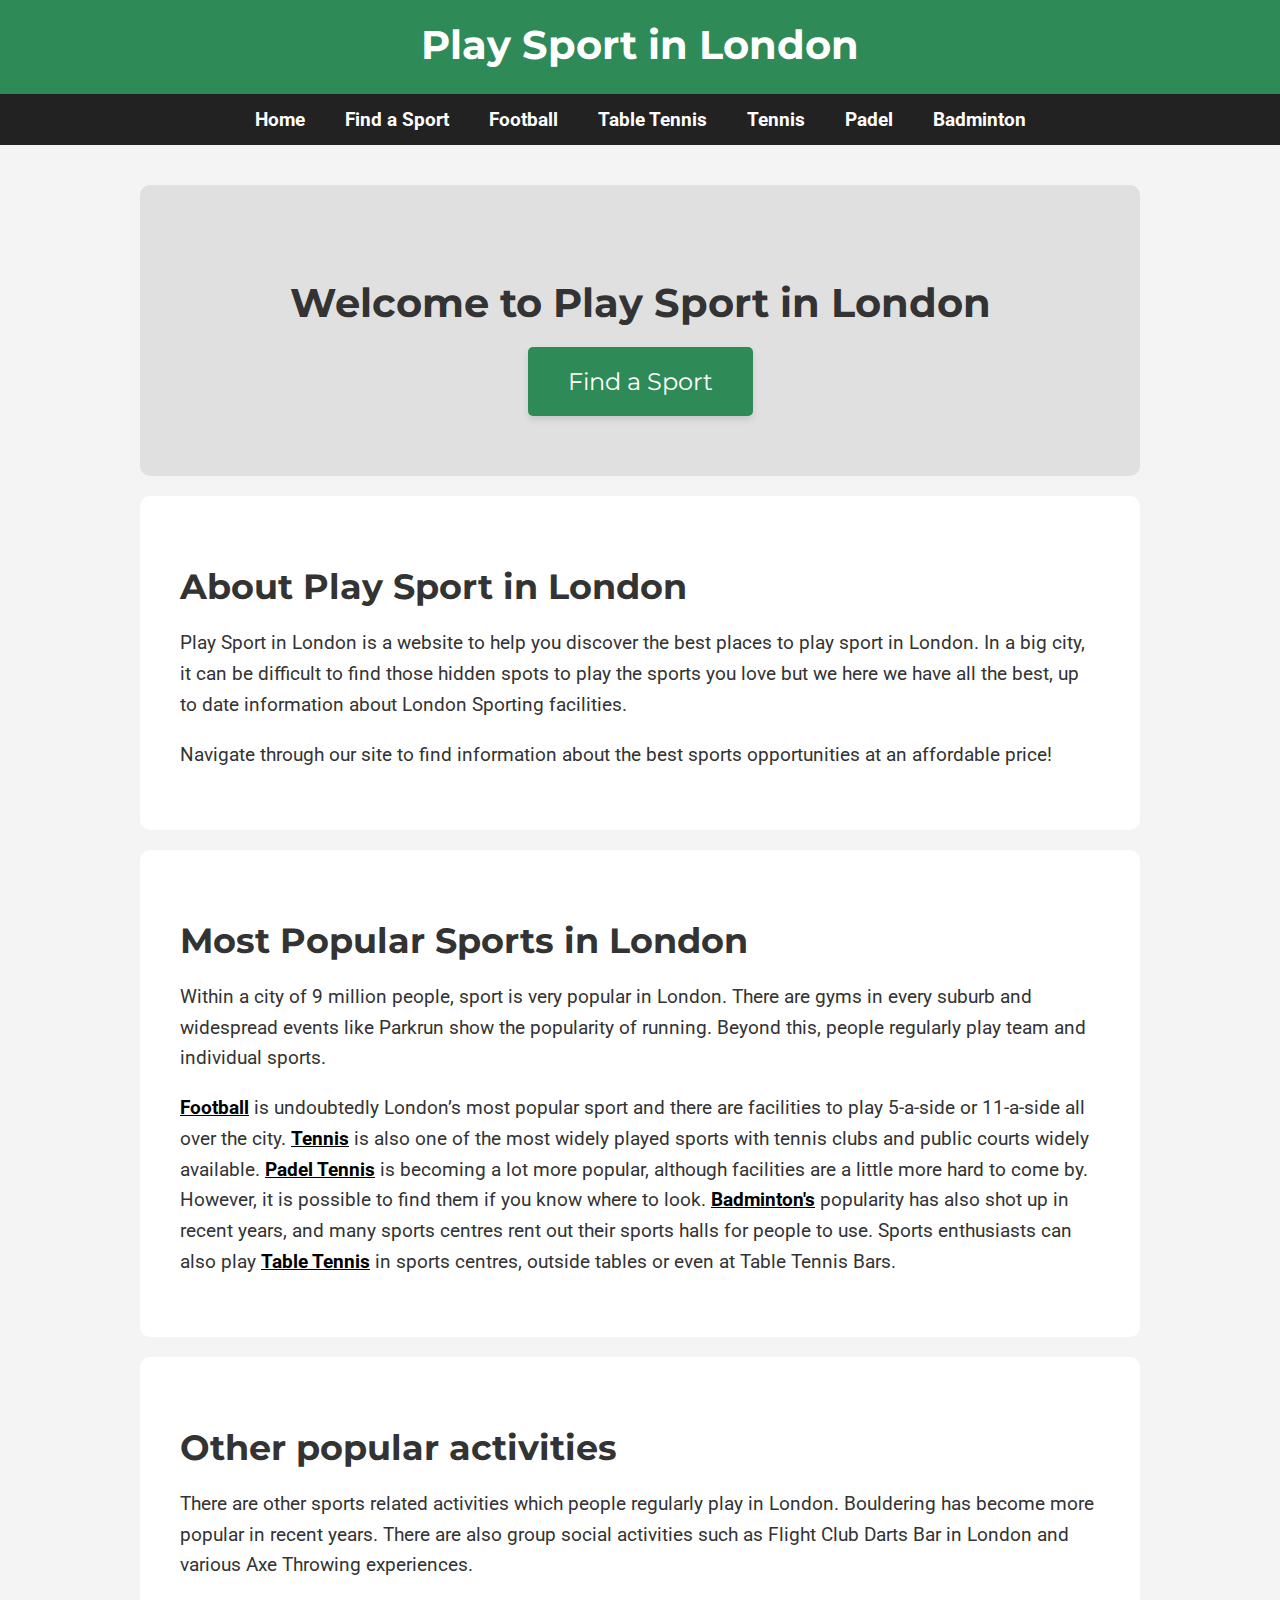
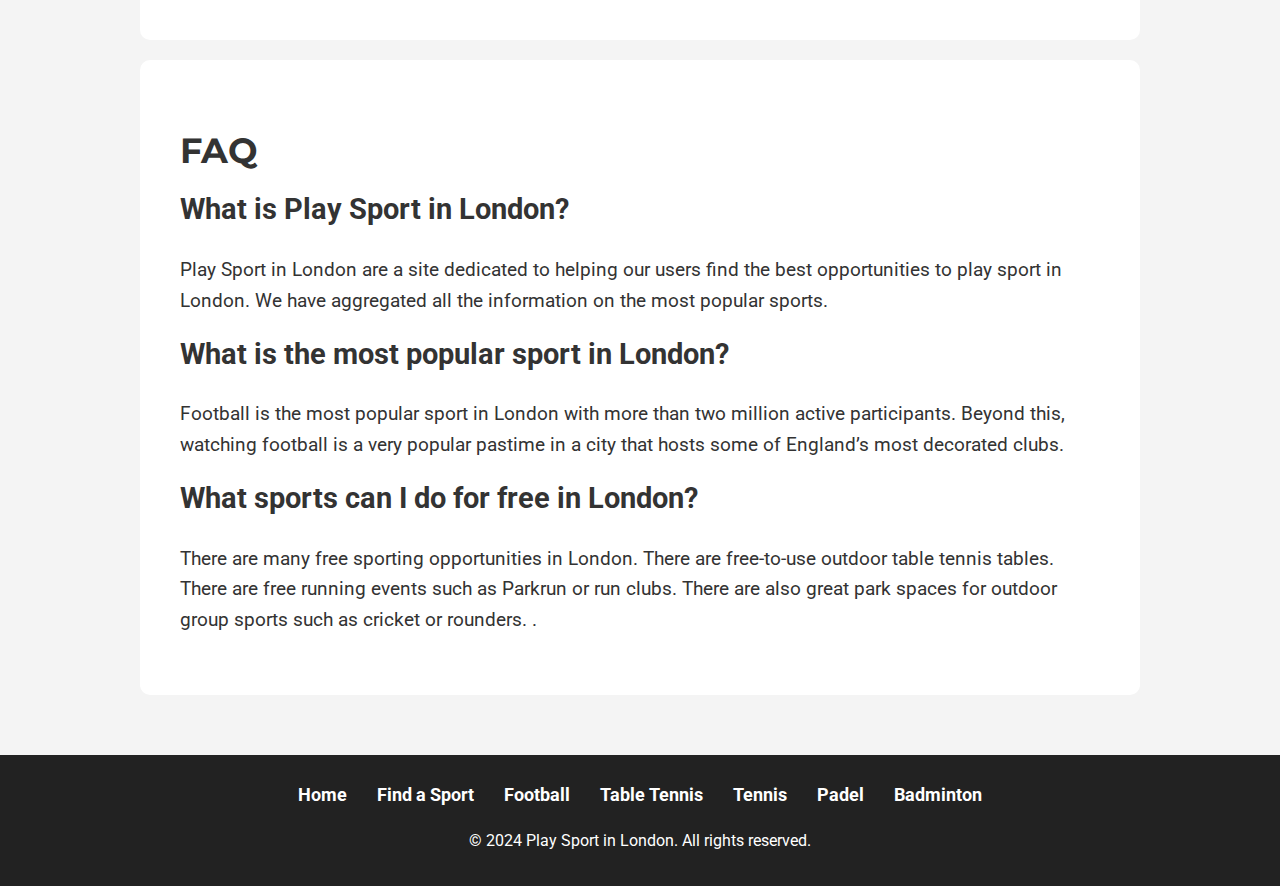
==== index.html @ 0d844ed5 "Update index.html" ====
<!DOCTYPE html>
<html lang="en">
<head>
    <meta charset="UTF-8">
    <meta name="viewport" content="width=device-width, initial-scale=1.0">
    <meta name="description" content="Discover the best sports activities in London with Play Sport in London. From football to tennis, find everything you need here.">
    <title>Play Sport in London</title>
    <link href="https://fonts.googleapis.com/css2?family=Montserrat:wght@400;700&family=Roboto:wght@300;400&display=swap" rel="stylesheet">
    <link rel="stylesheet" href="styles.css">
    <meta charset="UTF-8">
    <meta name="viewport" content="width=device-width, initial-scale=1.0">
    <title>Profile Page</title>
    <link rel="stylesheet" href="styles.css">
    <link rel="icon" type="image/x-icon" href="imagesprofile.jpg.png">
     <script type="application/ld+json">
    {
    "@context": "https://schema.org",
    "@type": "Organization",
    "url": "https://www.playsportinlondon.com",
    "logo": "https://www.playsportinlondon.com/imagesprofile.jpg.png",
    "name": "Play Sport in London"
   }
  </script>
    <link rel="canonical" href="https://www.playsportinlondon.com/">
</head>
<body>
    <header>
        <h1>Play Sport in London</h1>
        <nav>
            <a href="index.html">Home</a>
            <a href="find-sport.html">Find a Sport</a>
            <a href="football.html">Football</a>
            <a href="table-tennis.html">Table Tennis</a>
            <a href="tennis.html">Tennis</a>
            <a href="padel.html">Padel</a>
            <a href="badminton.html">Badminton</a>
        </nav>
    </header>
    <main>
        <section class="hero">
            <h2>Welcome to Play Sport in London</h2>
            <button onclick="window.location.href='find-sport.html'">Find a Sport</button>
        </section>

        <section class="intro">
            <h2>About Play Sport in London</h2>
            <p> Play Sport in London is a website to help you discover the best places to play sport in London. In a big city, it can be difficult to find those hidden spots to play the sports you love but we here we have all the best, up to date information about London Sporting facilities.   </p>
            <p> Navigate through our site to find information about the best sports opportunities at an affordable price!</p>
        </section>

        <section class="popular-sports">
            <h2>Most Popular Sports in London</h2>
            <p> Within a city of 9 million people, sport is very popular in London. There are gyms in every suburb and widespread events like Parkrun show the popularity of running. Beyond this, people regularly play team and individual sports.</p>
            <p> <a href=football.html>Football</a> is undoubtedly London’s most popular sport and there are facilities to play 5-a-side or 11-a-side all over the city. <a href=tennis.html>Tennis</a> is also one of the most widely played sports with tennis clubs and public courts widely available. <a href=padel.html>Padel Tennis</a> is becoming a lot more popular, although facilities are a little more hard to come by. However, it is possible to find them if you know where to look. <a href=badminton.html>Badminton's</a> popularity has also shot up in recent years, and many sports centres rent out their sports halls for people to use. Sports enthusiasts can also play <a href=table-tennis.html>Table Tennis</a> in sports centres, outside tables or even at Table Tennis Bars.</p>
        </section>

        <section class="free-sports">
            <h2>Other popular activities</h2>
            <p>There are other sports related activities which people regularly play in London. Bouldering has become more popular in recent years. There are also group social activities such as Flight Club Darts Bar in London and various Axe Throwing experiences.</p>
        </section>

        <section class="faq">
            <h2>FAQ</h2>
            <h3>What is Play Sport in London?</h3>
            <p>Play Sport in London are a site dedicated to helping our users find the best opportunities to play sport in London. We have aggregated all the information on the most popular sports.</p>
            <h3>What is the most popular sport in London?</h3>
            <p>Football is the most popular sport in London with more than two million active participants. Beyond this, watching football is a very popular pastime in a city that hosts some of England’s most decorated clubs.</p>
            <h3>What sports can I do for free in London?</h3>
            <p>There are many free sporting opportunities in London. There are free-to-use outdoor table tennis tables. There are free running events such as Parkrun or run clubs. There are also great park spaces for outdoor group sports such as cricket or rounders. .</p>
        </section>
    </main>
    <footer>
        <nav>
            <a href="index.html">Home</a>
            <a href="find-sport.html">Find a Sport</a>
            <a href="football.html">Football</a>
            <a href="table-tennis.html">Table Tennis</a>
            <a href="tennis.html">Tennis</a>
            <a href="padel.html">Padel</a>
            <a href="badminton.html">Badminton</a>
        </nav>
        <p>&copy; 2024 Play Sport in London. All rights reserved.</p>
    </footer>
</body>
</html>
---- styles.css ----
/* Global Styles */
body {
    font-family: 'Roboto', sans-serif;
    margin: 0;
    padding: 0;
    background-color: #f4f4f4;
    color: #333;
}

header {
    background-color: #2E8B57;
    color: white;
    padding: 20px 0 0px 0px;
    text-align: center;
}

header h1 {
    font-family: 'Montserrat', sans-serif;
    font-size: 3em; /* Larger text */
    margin: 0 0 25px 0 ;
}

nav {
    display: flex;
    justify-content: center;
    background-color: #222;
}

nav a {
    color: white;
    padding: 14px 20px;
    text-decoration: none;
    text-align: center;
    font-size: 1.2em; /* Larger text */
    transition: background-color 0.3s ease, transform 0.3s ease;
}

a {
    color: black;
    font-weight: bold;
    transition: color 0.3s ease;
}

a:hover {
    color: #00008B; /* Change this color to your preference */
}

nav a:hover {
    background-color: #575757;
    transform: scale(1.05);
}

/* Main Content */

/* styles.css */
.profile-container {
    text-align: center;
    margin-top: 50px;
}

.profile-image {
    width: 150px; /* Adjust the width as needed */
    height: 150px; /* Adjust the height as needed */
    border-radius: 50%; /* Makes the image circular */
    object-fit: cover; /* Ensures the image covers the specified dimensions */
    border: 2px solid #ccc; /* Optional: adds a border around the image */
}


main {
    padding: 40px 20px;
    max-width: 1000px;
    margin: auto;
}

.hero {
    text-align: center;
    background-color: #e0e0e0;
    padding: 60px 20px; /* Larger padding */
    border-radius: 10px;
}

.hero h2 {
    font-family: 'Montserrat', sans-serif;
    font-size: 2.5em; /* Larger text */
    margin-bottom: 20px;
}

.hero button {
    font-family: 'Montserrat', sans-serif;
    font-size: 1.5em; /* Larger text */
    padding: 20px 40px; /* Larger button */
    color: white;
    background-color: #2E8B57;
    border: none;
    border-radius: 5px;
    cursor: pointer;
    transition: background-color 0.3s ease, transform 0.3s ease;
    box-shadow: 0 4px 6px rgba(0, 0, 0, 0.1); /* Adding box shadow */
}

.hero button:hover {
    background-color: #3c9c68;
    transform: scale(1.05);
}

.intro, .popular-sports, .free-sports, .faq, .find-sport, .content-panel {
    background-color: white;
    padding: 40px;
    margin: 20px 0;
    border-radius: 10px;
}

.intro h2, .popular-sports h2, .free-sports h2, .faq h2, .find-sport h1 {
    font-family: 'Montserrat', sans-serif;
    font-size: 2.2em;
    margin-bottom: 20px;
}

.intro p, .popular-sports p, .free-sports p, .faq p {
    font-size: 1.2em;
    line-height: 1.6;
}

.faq h3 {
    font-size: 1.8em;
    margin-top: 20px;
}

.sport-buttons {
    display: flex;
    flex-wrap: wrap;
    justify-content: center;
    gap: 20px; /* Gap between buttons */
}

.sport-buttons button {
    font-family: 'Montserrat', sans-serif;
    font-size: 1.5em; /* Larger text */
    padding: 20px 40px; /* Larger button */
    color: white;
    background-color: #2E8B57;
    border: none;
    border-radius: 5px;
    cursor: pointer;
    transition: background-color 0.3s ease, transform 0.3s ease;
    box-shadow: 0 4px 6px rgba(0, 0, 0, 0.1); /* Adding box shadow */
}

.sport-buttons button:hover {
    background-color: #3c9c68;
    transform: scale(1.05);
}

/* Footer */
footer {
    background-color: #222;
    color: white;
    text-align: center;
    padding: 20px 0;
    position: relative;
    width: 100%;
    bottom: 0;
}

footer nav {
    display: flex;
    justify-content: center;
    margin-bottom: 10px;
}

footer nav a {
    color: white;
    padding: 10px 15px;
    text-decoration: none;
    text-align: center;
    font-size: 1.1em; /* Larger text */
}

footer p {
    font-size: 1em;
}

/* Responsive Design */
@media (max-width: 768px) {
    nav, footer nav {
        flex-direction: column;
    }

    main {
        padding: 20px;
    }

    header h1 {
        font-size: 2.5em;
    }

    .hero h2 {
        font-size: 2em;
    }

    .hero button {
        padding: 15px 30px; /* Adjusted padding for smaller screens */
        font-size: 1.2em; /* Adjusted font size for smaller screens */
    }

    .intro h2, .popular-sports h2, .free-sports h2, .faq h2, .find-sport h1 {
        font-size: 2em; /* Adjusted font size for smaller screens */
    }

    .intro p, .popular-sports p, .free-sports p, .faq p {
        font-size: 1em; /* Adjusted font size for smaller screens */
    }

    .sport-buttons button {
        padding: 15px 30px; /* Adjusted padding for smaller screens */
        font-size: 1.2em; /* Adjusted font size for smaller screens */
    }
}

header h1 {
    font-size: 2.5em;
}

.content-panel h2 {
    font-size: 2.2em;
}

.content-panel h3 {
    font-size: 1.4em;
}

.content-panel p {
    font-size: 1em;
}
}
---- styles.css ----
/* Global Styles */
body {
    font-family: 'Roboto', sans-serif;
    margin: 0;
    padding: 0;
    background-color: #f4f4f4;
    color: #333;
}

header {
    background-color: #2E8B57;
    color: white;
    padding: 20px 0 0px 0px;
    text-align: center;
}

header h1 {
    font-family: 'Montserrat', sans-serif;
    font-size: 3em; /* Larger text */
    margin: 0 0 25px 0 ;
}

nav {
    display: flex;
    justify-content: center;
    background-color: #222;
}

nav a {
    color: white;
    padding: 14px 20px;
    text-decoration: none;
    text-align: center;
    font-size: 1.2em; /* Larger text */
    transition: background-color 0.3s ease, transform 0.3s ease;
}

a {
    color: black;
    font-weight: bold;
    transition: color 0.3s ease;
}

a:hover {
    color: #00008B; /* Change this color to your preference */
}

nav a:hover {
    background-color: #575757;
    transform: scale(1.05);
}

/* Main Content */

/* styles.css */
.profile-container {
    text-align: center;
    margin-top: 50px;
}

.profile-image {
    width: 150px; /* Adjust the width as needed */
    height: 150px; /* Adjust the height as needed */
    border-radius: 50%; /* Makes the image circular */
    object-fit: cover; /* Ensures the image covers the specified dimensions */
    border: 2px solid #ccc; /* Optional: adds a border around the image */
}


main {
    padding: 40px 20px;
    max-width: 1000px;
    margin: auto;
}

.hero {
    text-align: center;
    background-color: #e0e0e0;
    padding: 60px 20px; /* Larger padding */
    border-radius: 10px;
}

.hero h2 {
    font-family: 'Montserrat', sans-serif;
    font-size: 2.5em; /* Larger text */
    margin-bottom: 20px;
}

.hero button {
    font-family: 'Montserrat', sans-serif;
    font-size: 1.5em; /* Larger text */
    padding: 20px 40px; /* Larger button */
    color: white;
    background-color: #2E8B57;
    border: none;
    border-radius: 5px;
    cursor: pointer;
    transition: background-color 0.3s ease, transform 0.3s ease;
    box-shadow: 0 4px 6px rgba(0, 0, 0, 0.1); /* Adding box shadow */
}

.hero button:hover {
    background-color: #3c9c68;
    transform: scale(1.05);
}

.intro, .popular-sports, .free-sports, .faq, .find-sport, .content-panel {
    background-color: white;
    padding: 40px;
    margin: 20px 0;
    border-radius: 10px;
}

.intro h2, .popular-sports h2, .free-sports h2, .faq h2, .find-sport h1 {
    font-family: 'Montserrat', sans-serif;
    font-size: 2.2em;
    margin-bottom: 20px;
}

.intro p, .popular-sports p, .free-sports p, .faq p {
    font-size: 1.2em;
    line-height: 1.6;
}

.faq h3 {
    font-size: 1.8em;
    margin-top: 20px;
}

.sport-buttons {
    display: flex;
    flex-wrap: wrap;
    justify-content: center;
    gap: 20px; /* Gap between buttons */
}

.sport-buttons button {
    font-family: 'Montserrat', sans-serif;
    font-size: 1.5em; /* Larger text */
    padding: 20px 40px; /* Larger button */
    color: white;
    background-color: #2E8B57;
    border: none;
    border-radius: 5px;
    cursor: pointer;
    transition: background-color 0.3s ease, transform 0.3s ease;
    box-shadow: 0 4px 6px rgba(0, 0, 0, 0.1); /* Adding box shadow */
}

.sport-buttons button:hover {
    background-color: #3c9c68;
    transform: scale(1.05);
}

/* Footer */
footer {
    background-color: #222;
    color: white;
    text-align: center;
    padding: 20px 0;
    position: relative;
    width: 100%;
    bottom: 0;
}

footer nav {
    display: flex;
    justify-content: center;
    margin-bottom: 10px;
}

footer nav a {
    color: white;
    padding: 10px 15px;
    text-decoration: none;
    text-align: center;
    font-size: 1.1em; /* Larger text */
}

footer p {
    font-size: 1em;
}

/* Responsive Design */
@media (max-width: 768px) {
    nav, footer nav {
        flex-direction: column;
    }

    main {
        padding: 20px;
    }

    header h1 {
        font-size: 2.5em;
    }

    .hero h2 {
        font-size: 2em;
    }

    .hero button {
        padding: 15px 30px; /* Adjusted padding for smaller screens */
        font-size: 1.2em; /* Adjusted font size for smaller screens */
    }

    .intro h2, .popular-sports h2, .free-sports h2, .faq h2, .find-sport h1 {
        font-size: 2em; /* Adjusted font size for smaller screens */
    }

    .intro p, .popular-sports p, .free-sports p, .faq p {
        font-size: 1em; /* Adjusted font size for smaller screens */
    }

    .sport-buttons button {
        padding: 15px 30px; /* Adjusted padding for smaller screens */
        font-size: 1.2em; /* Adjusted font size for smaller screens */
    }
}

header h1 {
    font-size: 2.5em;
}

.content-panel h2 {
    font-size: 2.2em;
}

.content-panel h3 {
    font-size: 1.4em;
}

.content-panel p {
    font-size: 1em;
}
}
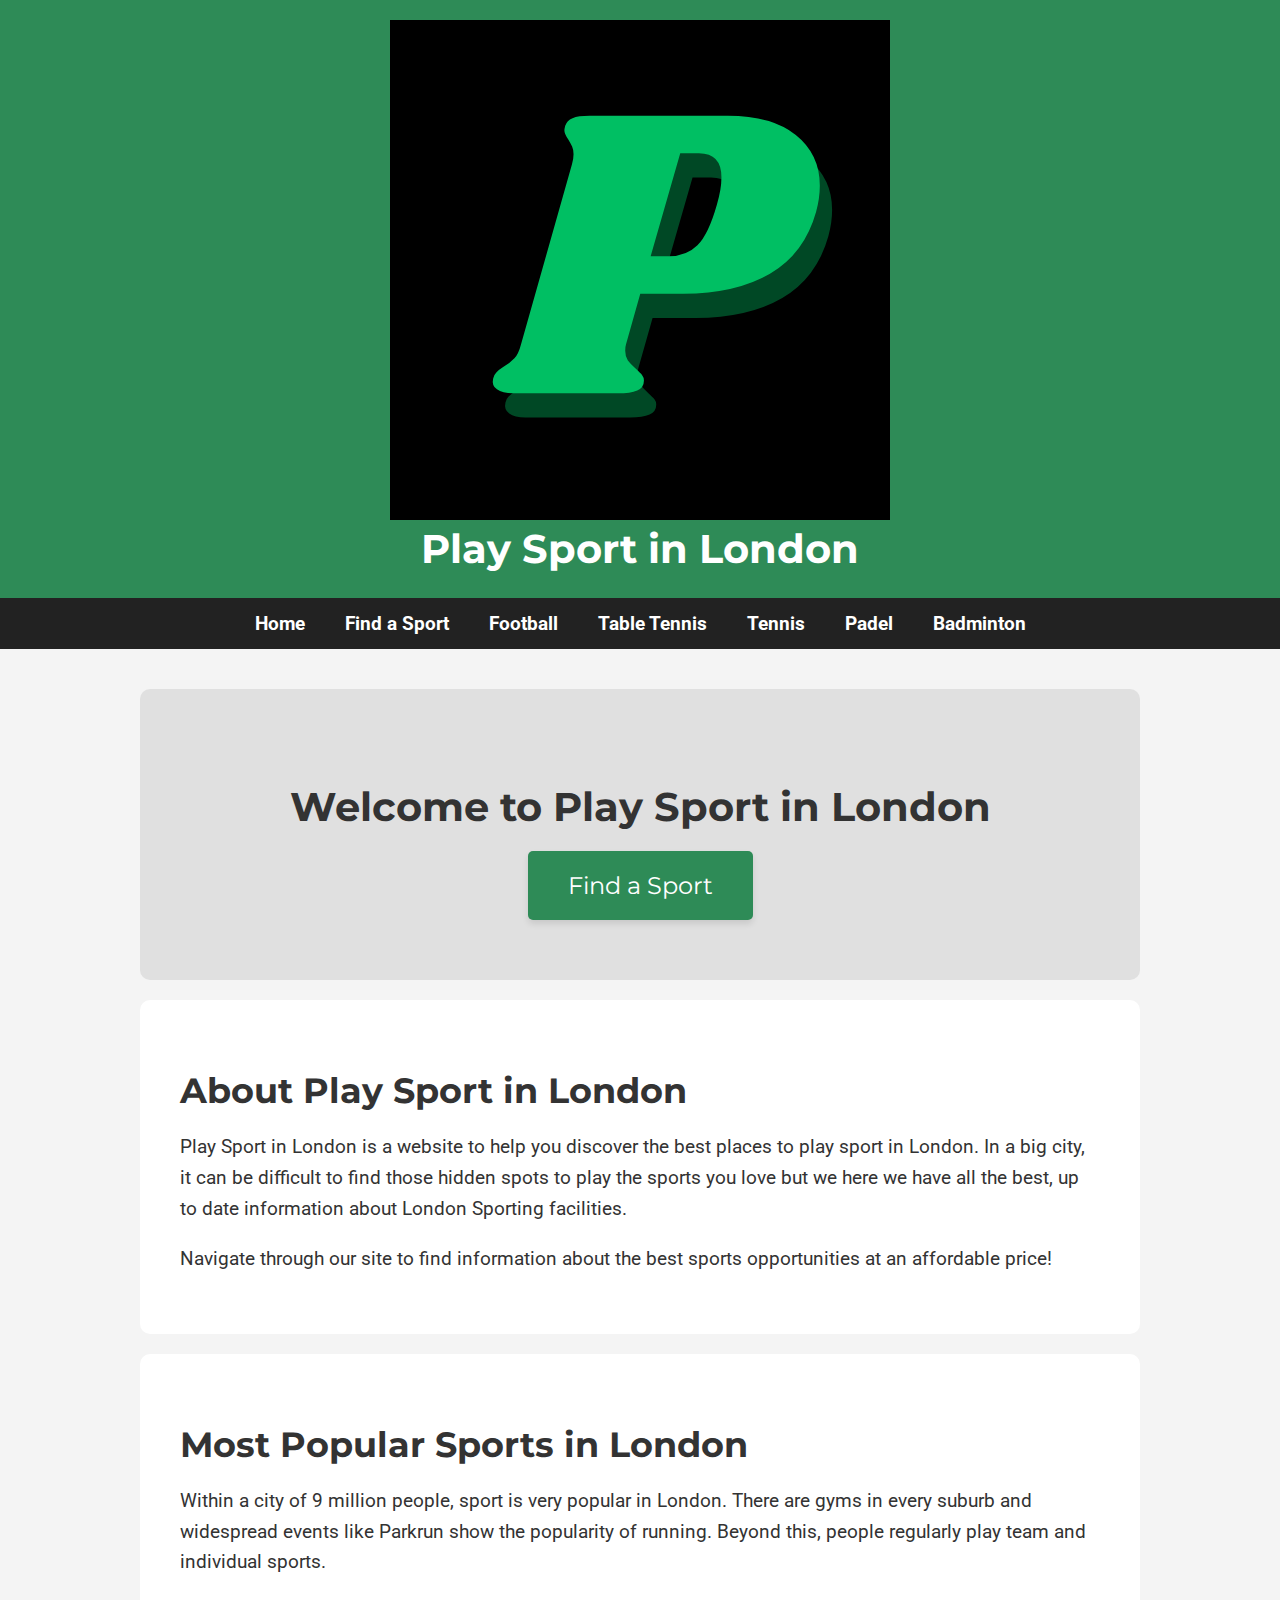
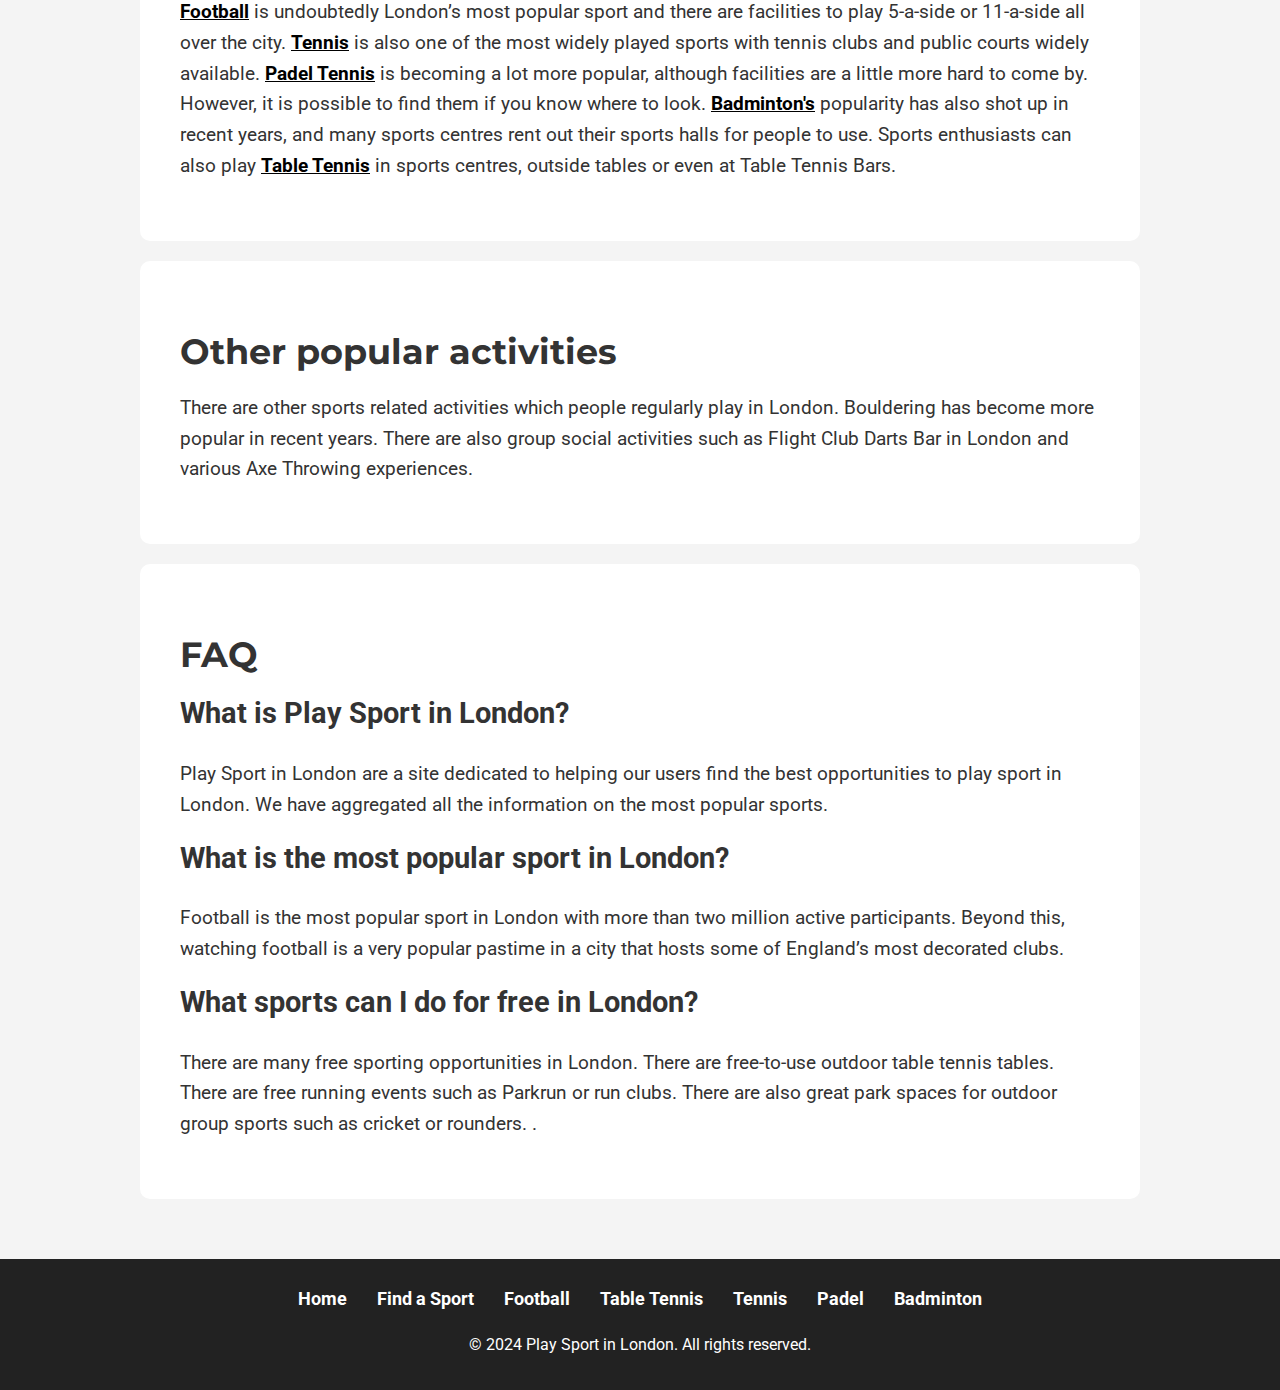
==== commit 682b4e22: "Update index.html" ====
--- a/index.html
+++ b/index.html
@@ -7,8 +7,6 @@
     <title>Play Sport in London</title>
     <link href="https://fonts.googleapis.com/css2?family=Montserrat:wght@400;700&family=Roboto:wght@300;400&display=swap" rel="stylesheet">
     <link rel="stylesheet" href="styles.css">
-    <meta charset="UTF-8">
-    <meta name="viewport" content="width=device-width, initial-scale=1.0">
     <title>Profile Page</title>
     <link rel="stylesheet" href="styles.css">
     <link rel="icon" type="image/x-icon" href="imagesprofile.jpg.png">
@@ -21,13 +19,56 @@
     "name": "Play Sport in London"
    }
   </script>
+    <script type="application/ld+json">
+    {
+      "@context": "http://schema.org",
+      "@type": "FAQPage",
+      "mainEntity": [
+        {
+          "@type": "Question",
+          "name": "What is Play Sport in London?",
+          "acceptedAnswer": {
+            "@type": "Answer",
+            "text": "Play Sport in London is a website dedicated to helping users find the best opportunities to play sports in London. We aggregate information on the most popular sports and provide resources to discover sports activities across the city."
+          }
+        },
+        {
+          "@type": "Question",
+          "name": "What is the most popular sport in London?",
+          "acceptedAnswer": {
+            "@type": "Answer",
+            "text": "Football is the most popular sport in London, with more than two million active participants. The city is also renowned for its football clubs, making it a popular pastime for both players and spectators."
+          }
+        },
+        {
+          "@type": "Question",
+          "name": "What sports can I do for free in London?",
+          "acceptedAnswer": {
+            "@type": "Answer",
+            "text": "There are several free sporting opportunities in London. You can find free-to-use outdoor table tennis tables, participate in free running events like Parkrun or join local run clubs. Additionally, London offers great park spaces for outdoor group sports such as cricket or rounders."
+          }
+        }
+      ]
+    }
+  </script>
+    <script type="application/ld+json">
+{
+  "@context": "http://schema.org",
+  "@type": "WebSite",
+  "name": "Play Sport in London",
+  "url": "https://www.playsportinlondon.com",
+  "description": "Discover the best sports activities in London with Play Sport in London. From football to tennis, find everything you need here."
+}
+</script>
+
     <link rel="canonical" href="https://www.playsportinlondon.com/">
 </head>
 <body>
     <header>
+        <img src="imagesprofile.jpg.png" alt="Play Sport in London Logo">
         <h1>Play Sport in London</h1>
         <nav>
-            <a href="index.html">Home</a>
+            <a href="/">Home</a>
             <a href="find-sport.html">Find a Sport</a>
             <a href="football.html">Football</a>
             <a href="table-tennis.html">Table Tennis</a>
@@ -71,7 +112,7 @@
     </main>
     <footer>
         <nav>
-            <a href="index.html">Home</a>
+            <a href="/">Home</a>
             <a href="find-sport.html">Find a Sport</a>
             <a href="football.html">Football</a>
             <a href="table-tennis.html">Table Tennis</a>
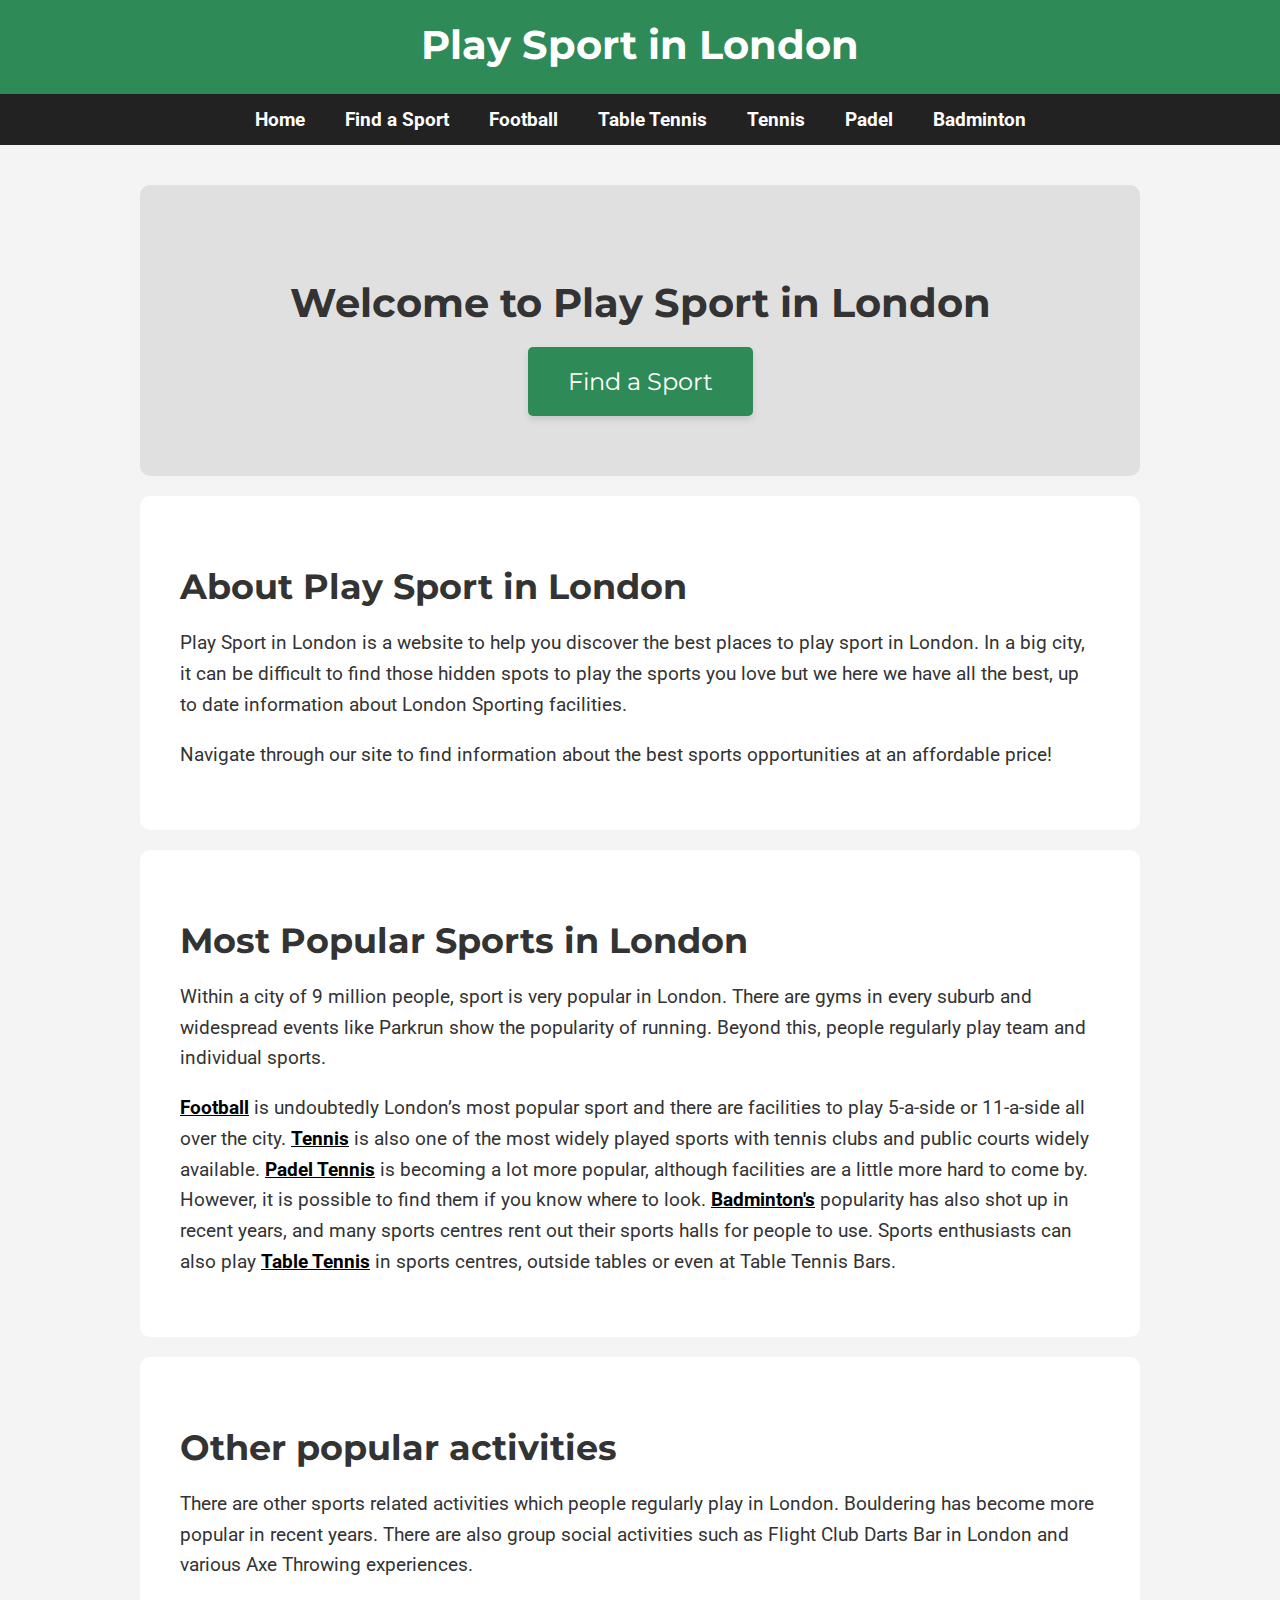
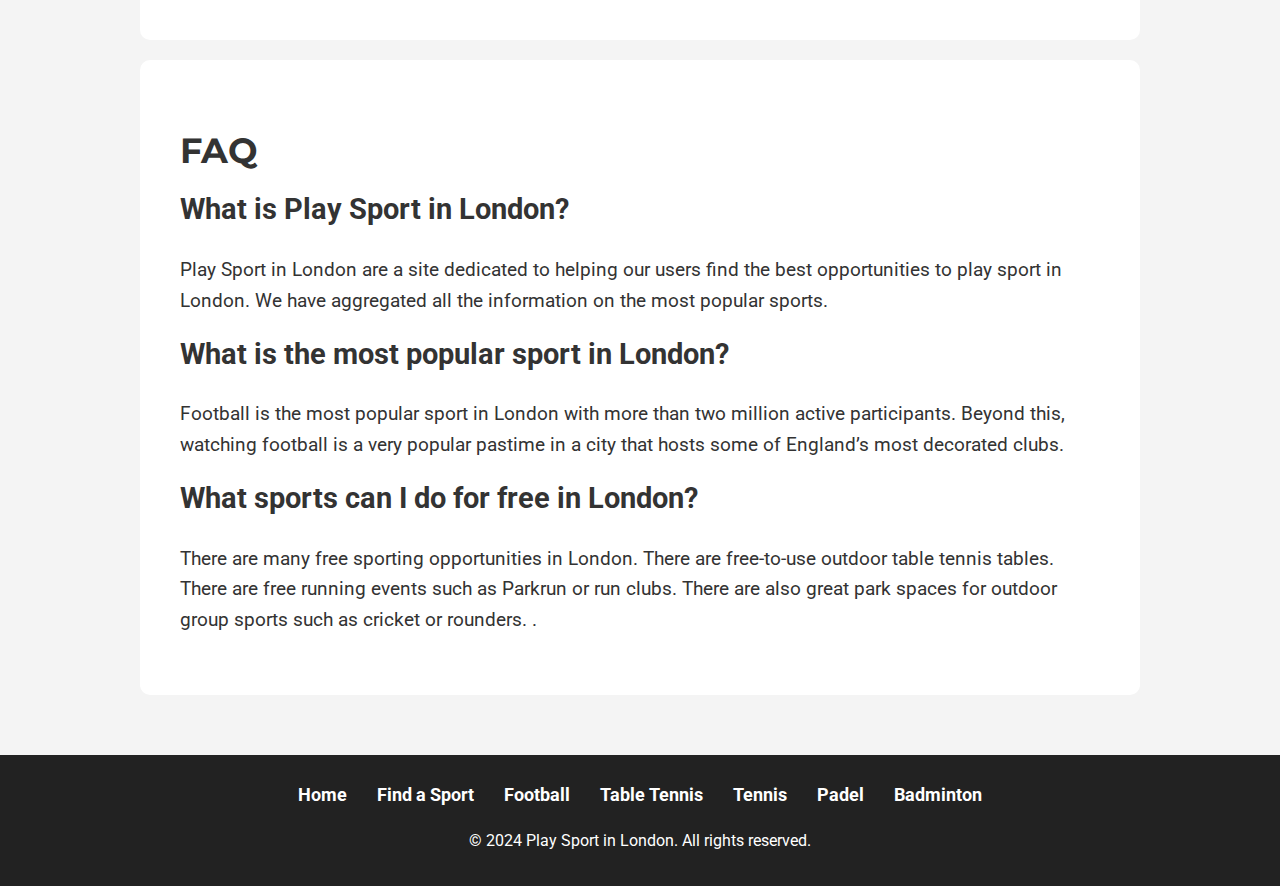
==== commit ec9c9553: "Update index.html" ====
--- a/index.html
+++ b/index.html
@@ -65,7 +65,6 @@
 </head>
 <body>
     <header>
-        <img src="imagesprofile.jpg.png" alt="Play Sport in London Logo">
         <h1>Play Sport in London</h1>
         <nav>
             <a href="/">Home</a>
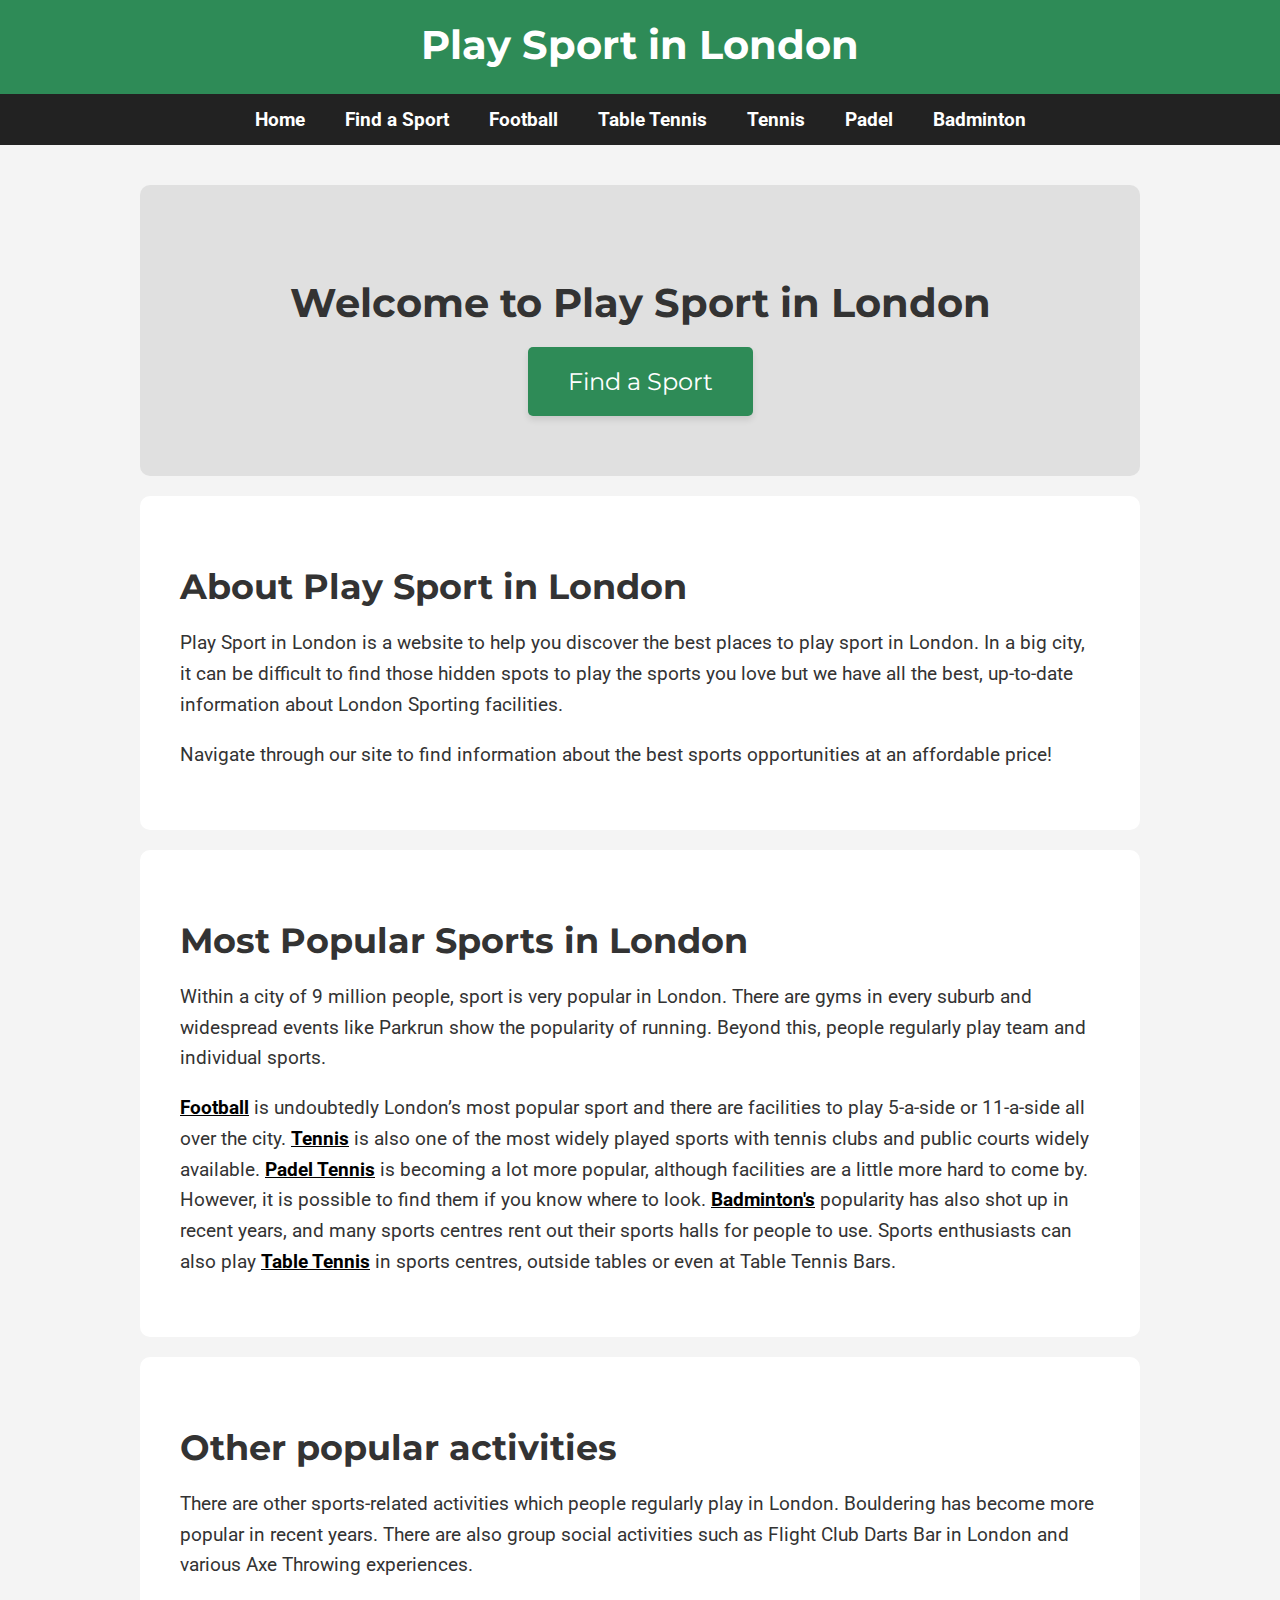
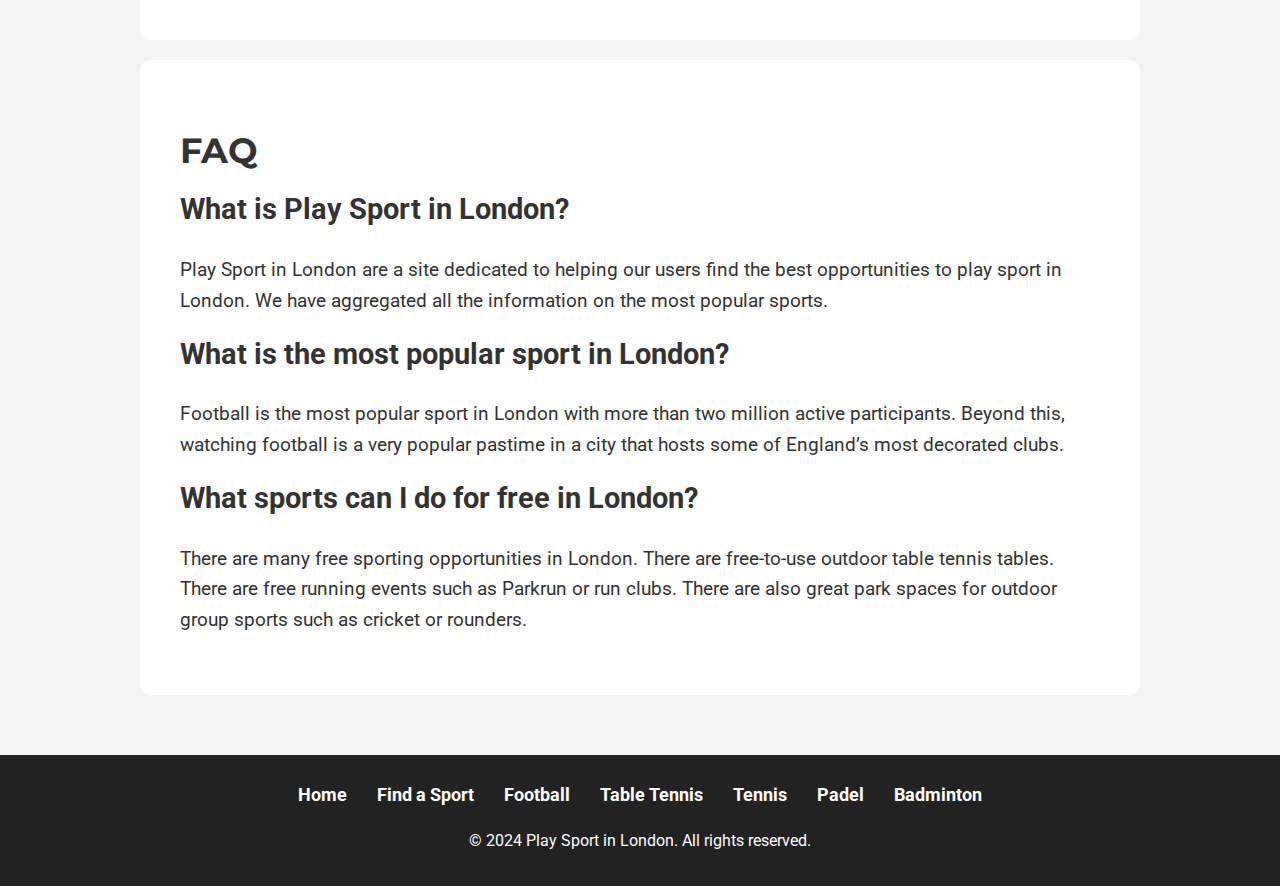
==== commit 471c9164: "Update index.html" ====
--- a/index.html
+++ b/index.html
@@ -84,7 +84,7 @@
 
         <section class="intro">
             <h2>About Play Sport in London</h2>
-            <p> Play Sport in London is a website to help you discover the best places to play sport in London. In a big city, it can be difficult to find those hidden spots to play the sports you love but we here we have all the best, up to date information about London Sporting facilities.   </p>
+            <p> Play Sport in London is a website to help you discover the best places to play sport in London. In a big city, it can be difficult to find those hidden spots to play the sports you love but we have all the best, up-to-date information about London Sporting facilities.   </p>
             <p> Navigate through our site to find information about the best sports opportunities at an affordable price!</p>
         </section>
 
@@ -96,7 +96,7 @@
 
         <section class="free-sports">
             <h2>Other popular activities</h2>
-            <p>There are other sports related activities which people regularly play in London. Bouldering has become more popular in recent years. There are also group social activities such as Flight Club Darts Bar in London and various Axe Throwing experiences.</p>
+            <p>There are other sports-related activities which people regularly play in London. Bouldering has become more popular in recent years. There are also group social activities such as Flight Club Darts Bar in London and various Axe Throwing experiences.</p>
         </section>
 
         <section class="faq">
@@ -106,7 +106,7 @@
             <h3>What is the most popular sport in London?</h3>
             <p>Football is the most popular sport in London with more than two million active participants. Beyond this, watching football is a very popular pastime in a city that hosts some of England’s most decorated clubs.</p>
             <h3>What sports can I do for free in London?</h3>
-            <p>There are many free sporting opportunities in London. There are free-to-use outdoor table tennis tables. There are free running events such as Parkrun or run clubs. There are also great park spaces for outdoor group sports such as cricket or rounders. .</p>
+            <p>There are many free sporting opportunities in London. There are free-to-use outdoor table tennis tables. There are free running events such as Parkrun or run clubs. There are also great park spaces for outdoor group sports such as cricket or rounders.</p>
         </section>
     </main>
     <footer>
